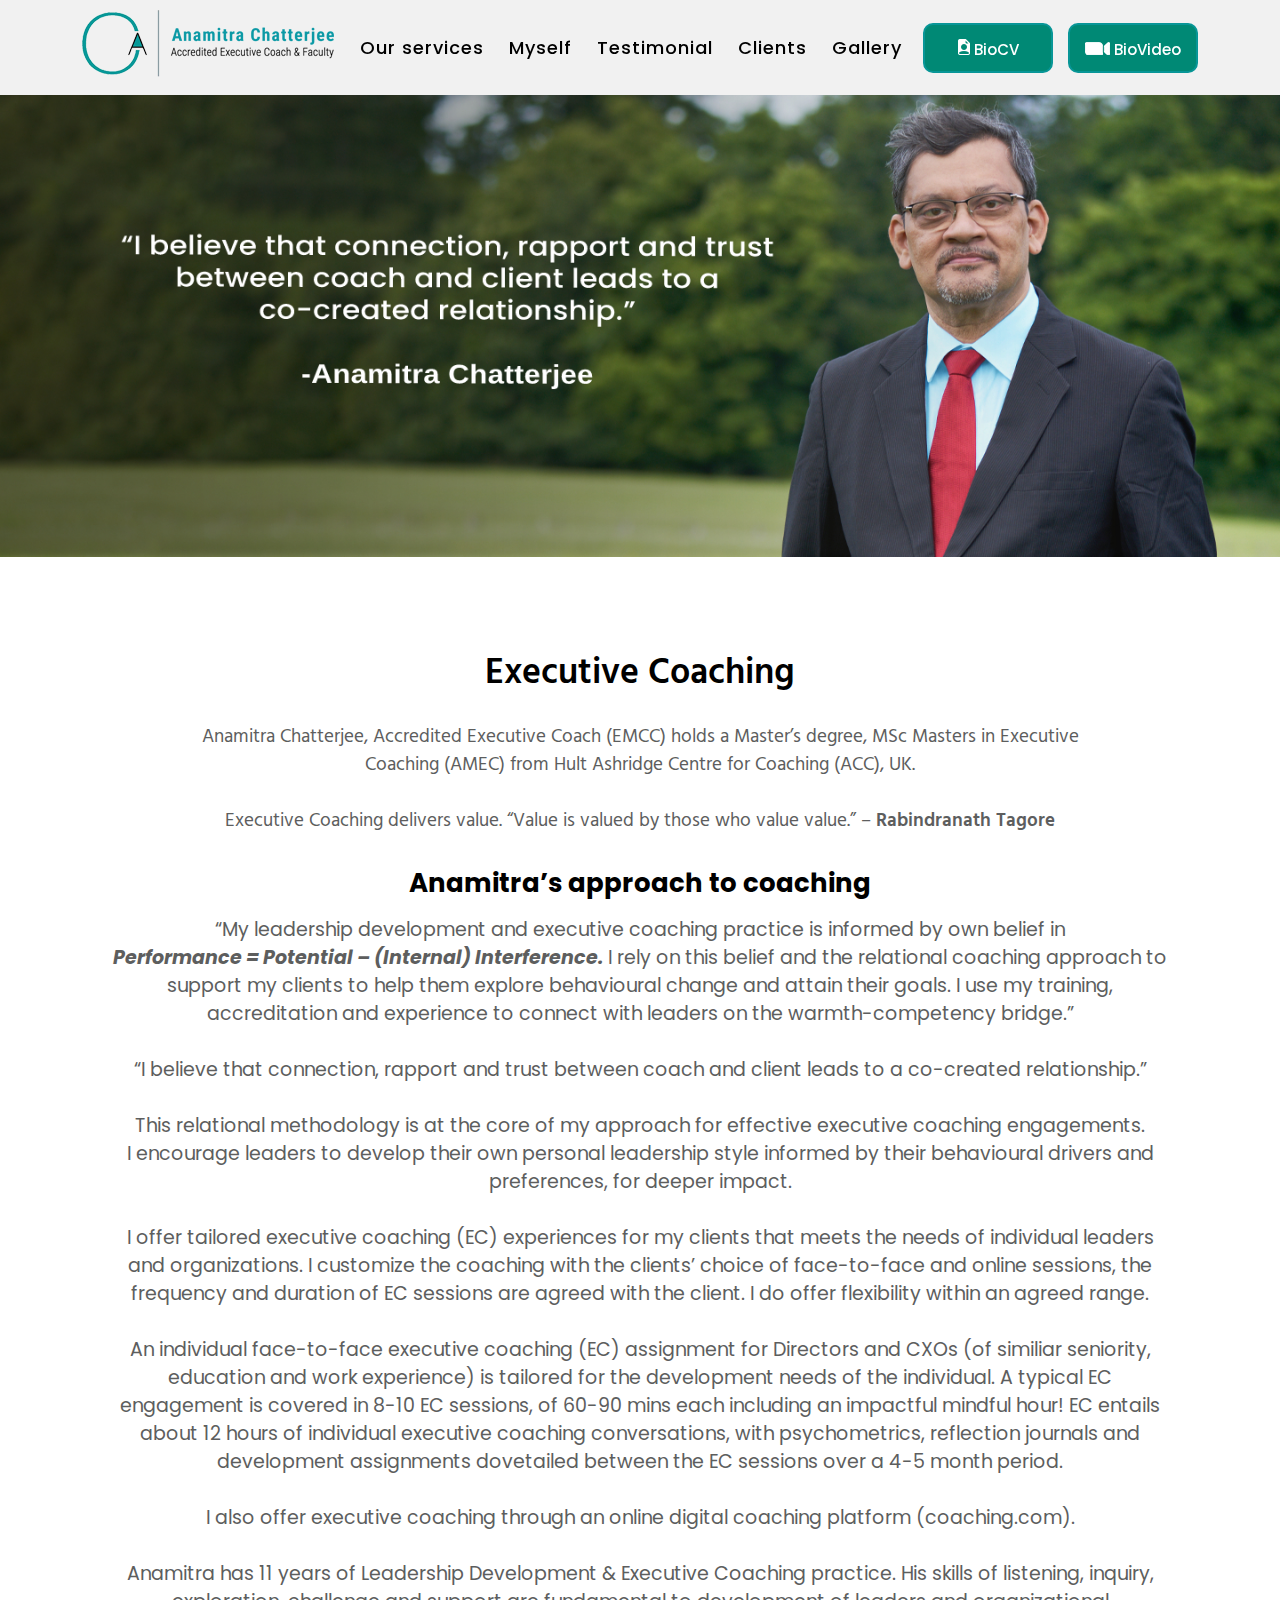
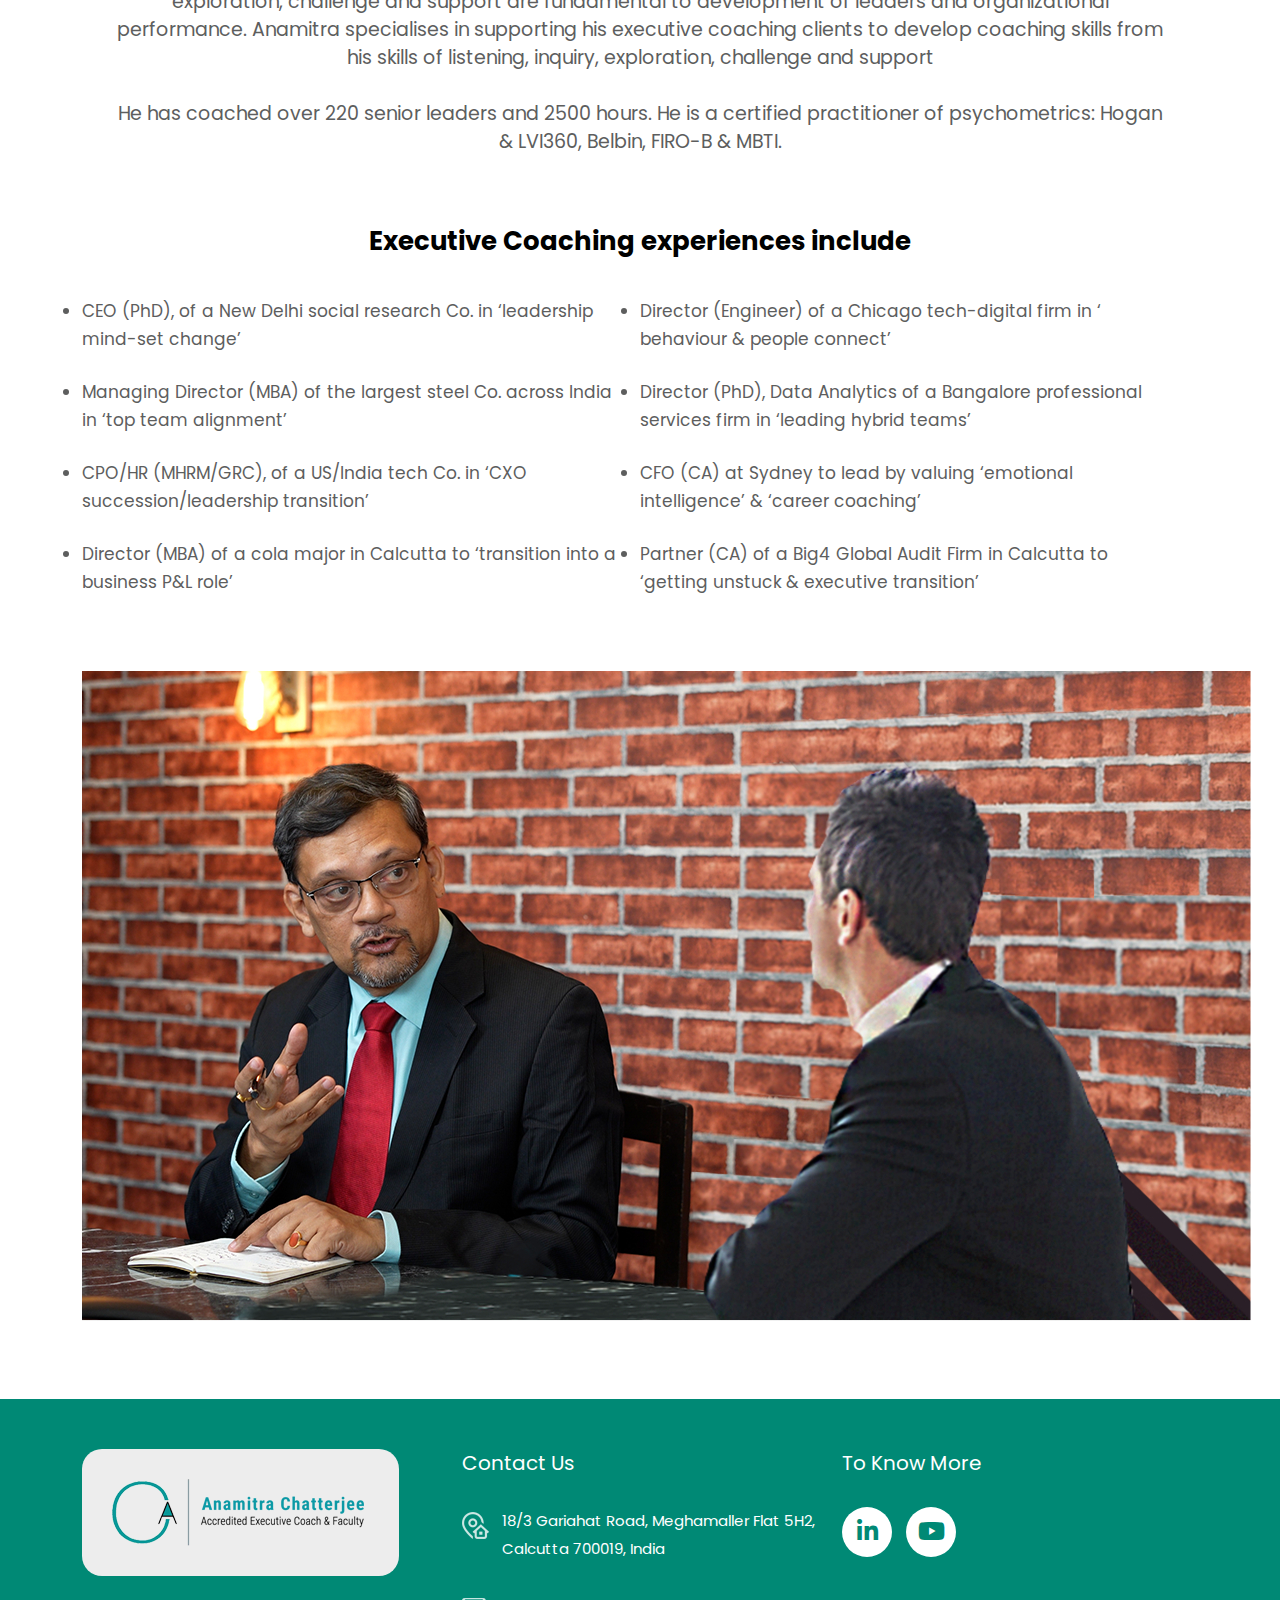
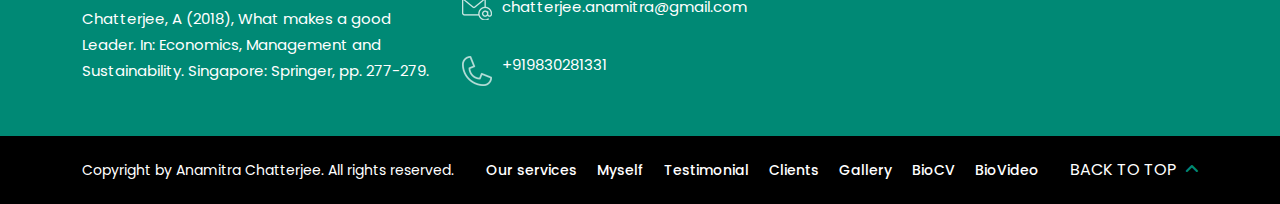
==== executive-coaching.html @ cb460235 "added new files" ====
﻿<!DOCTYPE html>
<html lang="en">

<head>
  <meta charset="utf-8" />
  <title>Anamitra Chatterjee - Welcome to our Website!</title>
  <meta http-equiv="X-UA-Compatible" content="IE=edge" />
  <meta name="viewport" content="width=device-width, initial-scale=1, shrink-to-fit=no" />
  <link rel="shortcut icon" type="image/x-icon" href="assets/img/favicon.png" />
  <link href="https://fonts.googleapis.com/css2?family=Arimo:wght@400;500;600;700&family=Hind:wght@400;600&family=Poppins:ital,wght@0,400;0,500;1,600&display=swap" rel="stylesheet">
  <link rel="stylesheet" type="text/css" href="assets/css/bootstrap.min.css" />
  <link rel="stylesheet" type="text/css" href="assets/css/main.css" />
</head>

<body>
  <header class="header-wrapper">
    <div class="container">
      <div class="logo">
        <a href="index.html"><img src="assets/img/logo.png" alt="" /></a>
      </div>
      <nav class="navigation">
        <a href="javascript:void(0)" class="close-menu"><i class="far fa-times-circle"></i></a>
        <ul>
                    <li class="current">
                        <a href="#">Our services</a>
                        <ul class="sub-menu">
                            <li><a href="executive-coaching.html">Executive Coaching</a></li>
                            <li><a href="#">Executive Education</a></li>
                            <li><a href="#">Consulting Skills</a></li>
                            <li><a href="#">Leadership Development</a></li>
                        </ul>
                    </li>
                    <li><a href="myself.html">Myself</a></li>
                    <li><a href="index.html#talk">Testimonial</a></li>
                    <li><a href="index.html#clt">Clients</a></li>
                    <li><a href="#">Gallery</a></li>
                </ul>
        </nav>
         <ol>
                <li><a href="assets/img/Anamitra Chatterjee CV.pdf" target="_blank"><img src="assets/img/icon1.png" alt="" /> BioCV</a></li>
                <li><a href="index.html#video"><img src="assets/img/icon2.png" alt="" /> BioVideo</a></li>
            </ol>
      <a href="javascript:void(0)" class="open-menu"><i class="fas fa-bars"></i></a>
    </div>
  </header>
  <div class="coaching-banner-wrap">
    <img src="assets/img/coaching-banner.jpg" alt="">
  </div>
  <main class="main-wrapper">
    <div class="ex-content">
      <div class="container">
        <h2>Executive Coaching</h2>
        <p class="ex-top-cont">Anamitra Chatterjee, Accredited Executive Coach (EMCC) holds a Master’s degree, MSc Masters in Executive<br>
          Coaching (AMEC) from Hult Ashridge Centre for Coaching (ACC), UK. <br><br>

          Executive Coaching delivers value. “Value is valued by those who value value.” – <strong style="font-weight: 600">Rabindranath Tagore</strong>
        </p>
        <h3>Anamitra’s approach to coaching </h3>
        <p>“My leadership development and executive coaching practice is informed by own belief in<br> <b> Performance = Potential – (Internal) Interference.</b> I rely on this belief and the relational coaching approach to <br> support my clients to help them explore behavioural change and attain their goals. I use my
          training, <br> accreditation and experience to connect with leaders on the warmth-competency bridge.” <br><br>

          “I believe that connection, rapport and trust between coach and client leads to a co-created
          relationship.”<br><br>

          This relational methodology is at the core of my approach for effective executive coaching engagements. <br>
          I encourage leaders to develop their own personal leadership style informed by their behavioural drivers and <br>
          preferences, for deeper impact.<br><br>


          I offer tailored executive coaching (EC) experiences for my clients that meets the needs of individual leaders <br>
          and organizations. I customize the coaching with the clients’ choice of face-to-face and online sessions, the <br>
          frequency and duration of EC sessions are agreed with the client. I do offer flexibility within an agreed
          range. <br><br>


          An individual face-to-face executive coaching (EC) assignment for Directors and CXOs (of similiar seniority, <br>
          education and work experience) is tailored for the development needs of the individual. A typical EC<br>
          engagement is  covered in 8-10 EC sessions, of 60-90 mins each including an impactful mindful hour! EC entails<br>
          about 12 hours of  individual executive coaching conversations, with psychometrics, reflection journals and<br>
          development assignments  dovetailed between the EC sessions over a 4-5 month period.<br><br>


          I also offer executive coaching through an online digital coaching platform (coaching.com).<br><br>


          Anamitra has 11 years of Leadership Development & Executive Coaching practice. His skills of listening,
          inquiry,<br>  exploration, challenge and support are fundamental to development of leaders and organizational<br>
          performance.  Anamitra specialises in supporting his executive coaching clients to develop coaching skills from<br> 
          his skills of listening, inquiry, exploration, challenge and support<br><br>


          He has coached over 220 senior leaders and 2500 hours. He is a certified practitioner of psychometrics: Hogan <br>
          & LVI360, Belbin, FIRO-B & MBTI.

        </p>
      </div>
    </div>
    <div class="ex-include">
      <div class="container">
        <h3>Executive Coaching experiences include</h3>
        <ul>
          <li>
            CEO (PhD), of a New Delhi social research Co. in ‘leadership <br> mind-set change’ </li>
            <li>Director (Engineer) of a Chicago tech-digital firm in ‘ <br>
              behaviour & people connect’</li>

          <li>Managing Director (MBA) of the largest steel Co. across India <br> in ‘top team alignment’</li>
          <li>Director (PhD), Data Analytics of a Bangalore professional <br> services firm in ‘leading hybrid teams’</li>

          <li>CPO/HR (MHRM/GRC), of a US/India tech Co. in ‘CXO <br>
            succession/leadership transition’</li>
            <li>CFO (CA) at Sydney to lead by valuing ‘emotional  <br>
              intelligence’ & ‘career coaching’
              </li>

          <li>Director (MBA) of a cola major in Calcutta to ‘transition into a <br> business P&L role’
          </li>
          <li>Partner (CA) of a Big4 Global Audit Firm in Calcutta to  <br>
            ‘getting unstuck & executive transition’</li>
        </ul>

        <div class="exclusive-bottom-img">
          <img src="assets/img/coaching-bottom-img.jpg" alt="">
        </div>
      </div>
    </div>
  </main>



  <footer class="footer-wrapper">
    <div class="sitemap">
      <div class="container">
        <div class="row">
          <div class="col-md-4">
            <div class="logo">
              <a href="index.html"><img src="assets/img/logo.png" alt="" /></a>
            </div>
            <p>
              Chatterjee, A (2018), What makes a good Leader. In: Economics,
              Management and Sustainability. Singapore: Springer, pp. 277-279.
            </p>
          </div>
          <div class="col-md-4">
            <h6>Contact Us</h6>
            <ul>
              <li>
                <img src="assets/img/icon7.png" alt="" />
                <a href="#">18/3 Gariahat Road, Meghamaller Flat 5H2, Calcutta 700019,
                  India</a>
              </li>
              <li>
                <img src="assets/img/icon8.png" alt="" />
                <a href="mailto:chatterjee.anamitra@gmail.com">chatterjee.anamitra@gmail.com</a>
              </li>
              <li>
                <img src="assets/img/icon9.png" alt="" />
                <a href="tel:+919830281331">+919830281331</a>
              </li>
            </ul>
          </div>
          <div class="col-md-4">
            <h6>To Know More</h6>
            <ol>
              <li>
                <a href="https://www.linkedin.com/" target="_blank"><i class="fa-brands fa-linkedin-in"></i></a>
              </li>
              <li>
                <a href="https://www.youtube.com/" target="_blank"><i class="fa-brands fa-youtube"></i></a>
              </li>
            </ol>
          </div>
        </div>
      </div>
    </div>
    <div class="copyright">
      <div class="container">
        <p>Copyright by Anamitra Chatterjee. All rights reserved.</p>
        <ul>
                    <li><a href="#">Our services</a></li>
                    <li><a href="myself.html">Myself</a></li>
                    <li><a href="index.html#talk">Testimonial</a></li>
                    <li><a href="index.html#clt">Clients</a></li>
                    <li><a href="#">Gallery</a></li>
                    <li><a href="assets/img/Anamitra Chatterjee CV.pdf">BioCV</a></li>
                    <li><a href="index.html#video">BioVideo</a></li>
                </ul>
        <a href="javascript:void(0)" class="scroll-top">Back to Top <i class="fa-solid fa-angle-up"></i></a>
      </div>
    </div>
  </footer>
  <script src="https://ajax.googleapis.com/ajax/libs/jquery/3.6.0/jquery.min.js"></script>
  <script src="assets/js/bootstrap.min.js"></script>
  <script src="assets/js/aos.js"></script>
  <script src="assets/js/owl.carousel.min.js"></script>
  <script src="assets/js/jquery.fancybox.min.js"></script>
  <script src="assets/js/main.js"></script>
</body>

</html>
---- assets/css/main.css ----
@import url('https://fonts.googleapis.com/css2?family=Hind:wght@300;400;500;600;700&family=Poppins:wght@100;200;300;400;500;600;700;800;900&display=swap');
@import url('bootstrap.min.css');
@import url('all.min.css');
@import url('aos.css');
@import url('owl.carousel.min.css');
@import url('owl.theme.default.min.css');
@import url('jquery.fancybox.min.css');
/*
font-family: 'Hind', sans-serif;
font-family: 'Poppins', sans-serif;
*/
/* http://meyerweb.com/eric/tools/css/reset/ 
   v2.0 | 20110126
   License: none (public domain)
*/
html, body, div, span, applet, object, iframe, h1, h2, h3, h4, h5, h6, p, blockquote, pre, a, abbr, acronym, address, big, cite, code, del, dfn, em, img, ins, kbd, q, s, samp, small, strike, strong, sub, sup, tt, var, b, u, i, center, dl, dt, dd, ol, ul, li, fieldset, form, label, legend, table, caption, tbody, tfoot, thead, tr, th, td, article, aside, canvas, details, embed, figure, figcaption, footer, header, hgroup, menu, nav, output, ruby, section, summary, time, mark, audio, video {
	margin: 0;
	padding: 0;
	border: 0;
	font-size: 100%;
	font: inherit;
	vertical-align: baseline;
}
/* HTML5 display-role reset for older browsers */
article, aside, details, figcaption, figure, footer, header, hgroup, menu, nav, section {
	display: block;
}
body {
	line-height: 1;
}
ol, ul {
	list-style: none;
}
blockquote, q {
	quotes: none;
}
blockquote:before, blockquote:after, q:before, q:after {
	content: '';
	content: none;
}
table {
	border-collapse: collapse;
	border-spacing: 0;
}
/*****Reset CSS*****/
body {
	font-family: 'Poppins', sans-serif;
	color:#505e66;
	font-size: 18px;
	line-height: 28px;
	font-weight:400;
}
a, a:hover, a:focus {
	color: inherit;
    outline: none;
    text-decoration: none;
    -webkit-transition: all .3s ease-out;
    transition: all .3s ease-out;	
}
.header-wrapper {
    position: fixed;
    left: 0;
    top: 0;
    width: 100%;
    z-index: 5;
	padding: 10px 0;
    background: rgba(237 237 237 / 80%);
}
.header-wrapper.fixed{
    box-shadow: 0 1px 8px rgba(0 0 0 / 20%);
    position: fixed;
	-webkit-animation-duration:.5s;
	animation-duration:.5s;
	-webkit-animation-name:sticky-animation;
	animation-name:sticky-animation;
	-webkit-animation-timing-function:ease-out;
	animation-timing-function:ease-out;
	-webkit-animation-fill-mode:both;
	animation-fill-mode:both;
}
@-webkit-keyframes sticky-animation {
0%{opacity:0;-webkit-transform:translateY(-100%)}
100%{opacity:1;-webkit-transform:translateY(0)}
}
@keyframes sticky-animation {
0%{opacity:0;transform:translateY(-100%)}
100%{opacity:1;transform:translateY(0)}
}
.header-wrapper .container {
	display: flex;
    justify-content: space-between;
    align-items: center;
}
a.close-menu {
	display: none;
	position: absolute;
    right: 20px;
    top: 20px;
    color: #fff;
    font-size: 30px;
}
a.open-menu {
    display: none;
    color: #008975;
    margin-left: 10px;
    font-size: 20px;
}
.navigation > ul > li {
	display:inline-block;
	position: relative;
	padding: 15px 10px;
}
.navigation > ul > li > a {
    color: #000;
    display: block;
	font-weight: 500;
	letter-spacing: 1px;
}
/*.navigation > ul > li.current a,
.navigation > ul > li:hover a {
    color: #008975;
}*/

.navigation > ul > li:hover a {
    color: #008975;
}

.header-wrapper ol li {
	display: inline-block;
	margin-left: 10px;
}
.header-wrapper ol li:first-child {
	margin-left: 0;
}
.header-wrapper ol li a {
    color: #fff;
    font-size: 15px;
    font-weight: 500;
    background: #008975;
    border: 2px solid #089697;
    display: block;
    width: 130px;
    height: 50px;
    text-align: center;
    line-height: 50px;
	vertical-align: middle;
    border-radius: 10px;
}
.header-wrapper ol li a:hover {
    background: #089697;
	border-color: #008975;
}
.navigation > ul > li > .sub-menu {
	display: none;
	border-top: 5px solid #d5dede;
    position: absolute;
    left: 0;
    top: 100%;
	width: 250px;
}
.navigation > ul > li > .sub-menu li {
	margin-bottom: 2px;
}
.navigation > ul > li > .sub-menu li:last-child {
	margin-bottom: 0;
}
.navigation > ul > li > .sub-menu li a {
	display: block;
    background-color: rgba(237 237 237 / 80%);
	padding: 15px 0 15px 40px;
	font-size: 14px;
	color: #000;
	position: relative;
}
.navigation > ul > li > .sub-menu li a:before {
	content: "\f178";
	font-family: "Font Awesome 6 Free";
    font-weight: 900;
    position: absolute;
    left: 15px;
    top: 50%;
	color: #008975;
    transform: translateY(-50%);
    pointer-events: none;
}
.navigation > ul > li > .sub-menu li:hover a {
    background-color: #008975;
	color: #fff;
}
.navigation > ul > li > .sub-menu li:hover a:before {
	color: #fff;
}
.navigation > ul > li:hover > .sub-menu {
	display: block;
}
.banner {
	overflow: hidden;
	position: relative;
}
.banner .owl-theme .owl-nav {
    margin-top: 0;
}
.banner .owl-theme .owl-nav [class*=owl-] {
    color: #b1b1b1;
    font-size: 50px;
    margin: 0;
    background: none;
    border-radius: 0;
    position: absolute;
    left: 5%;
    top: 50%;
    transform: translateY(-50%);
}
.banner .owl-theme .owl-nav .owl-next {
	left: auto;
    right: 5%;
}
.banner .owl-theme .owl-nav [class*=owl-]:hover {
	color: #008975;
}
.main-wrapper {
	overflow: hidden;
}
.about-wrap {
	padding: 80px 0;
	text-align: center;
}
.about-wrap h2 {
	font-family: 'Hind', sans-serif;
	font-weight: 600;
	font-size: 36px;
	color: #000;
	margin-bottom: 30px;
}
.about-wrap p {
	margin-bottom: 30px;
}
.about-wrap p strong {
	font-weight: 600;
	font-size: 20px;
}
.about-wrap ul {
	text-align: left;
	margin-top: 30px;
}
.about-wrap ul li {
	position: relative;
	padding: 0 0 30px 30px;
}
.about-wrap ul li:before {
	content: "";
    position: absolute;
    left: 0;
    top: 14px;
    background: #505e66;
    transform: translateY(-50%);
    pointer-events: none;
    width: 10px;
    height: 10px;
    border-radius: 50px;
}
.about-wrap img {
	margin-top: 30px;
}
.service-wrap {
	position: relative;
	padding-bottom: 80px;
}
.service-wrap h2 {
    font-family: 'Hind', sans-serif;
    font-weight: 800;
    font-size: 33px;
    color: #fff;
    position: absolute;
    right: 10%;
    top: 30%;
	text-align: center;
	width: 45%;
	line-height: 35px;
}
.service-option {
    position: absolute;
    left: 0;
    bottom: 0;
    width: 100%;
}
.service-box {
	display: block;
	background: #f5f6f6;
	padding: 80px 0 70px 25px;
	border-radius: 30px;
    box-shadow: 0px 6px 10px rgb(0 0 0 / 10%);
}
.service-box img {
	display: block;
	margin-bottom: 10px;
}
.service-box h3 {
	color: #007c77;
	font-size: 30px;
	line-height: 36px;
}
.service-box h3 strong {
	display: block;
	font-weight: 700;
}
.service-box:hover {
	background: #007c77;
}
.service-box:hover h3 {
	color: #fff;
}
.service-box:hover img {
	filter: brightness(100);
}
.approach-wrap {
	padding: 80px 0 50px 0;
}
.approach-wrap h2 {
	font-family: 'Hind', sans-serif;
	font-weight: 600;
	font-size: 36px;
	color: #000;
	margin-bottom: 30px;
}
.approach-wrap h3 {
	font-family: 'Hind', sans-serif;
	font-weight: 700;
	font-size: 26px;
	color: #5d5e5e;
	margin-bottom: 30px;
}
.approach-wrap p {
	line-height: 30px;
	margin-bottom: 30px;
}
.approach-wrap p strong {
	font-weight: 500;
}
.myself-wrap {
	padding: 80px 0;
}
.myself-wrap p {
	font-size: 17px;
	line-height: 36px;
	margin-bottom: 30px;
}
.myself-wrap p strong {
	font-weight: 500;
}
.myself-wrap h2 {
	font-family: 'Hind', sans-serif;
	font-weight: 600;
	font-size: 36px;
	color: #000;
	margin-bottom: 30px;
	text-align: right;
}
.myself-wrap h2 + p {
	font-size: 20px;
	text-align: right;
}
.myself-wrap a {
    color: #fff;
    font-size: 15px;
    font-weight: 500;
    background: #008975;
    border: 2px solid #089697;
    display: inline-block;
	float: right;
	text-align: center;
	padding: 10px 30px;
	vertical-align: middle;
    border-radius: 10px;
	margin-bottom: 30px;
}
.myself-wrap a:hover {
    background: #089697;
	border-color: #008975;
}

.testimonial-wrap{ margin: 90px 0;
}

.testimonial-box{ background:url("../img/testimonial-bg.png") no-repeat center center; height:651px; width: 567px; padding: 20% 14%;  }
.testimonial-box p{ font-size:16px; line-height:25px; color:#5d5e5e; text-align: center; height: 325px; display: block;  }
.testimonial-box strong{ color:#008975; padding-top:25px; text-align: center; font-size:16px; line-height:25px; display: block; }
.testimonial-box small{ color:#5d5e5e; padding-top:14px; text-align: center; font-size:11px; line-height:14px; display: block; padding: 0;}

.testimonial-wrap h2 {
	font-family: 'Hind', sans-serif;
    font-weight: 600;
    font-size: 36px;
    color: #000;
    margin-bottom: 65px;
    text-align: center;
    display: inline-block;
}

.video-box {
	text-align: center;
}
.myself-wrap .video-box h2 {
	text-align: center;
	margin-top: 30px;
}
.myself-wrap .video-box a {
	float: none;
	margin: 30px auto 0 auto;
	display: block;
	width: 100px;
}
.video-box iframe {
	width: 1060px;
	height: 600px;
}
.client-wrap {
	padding: 100px 0;
	text-align: center;
	background-attachment: fixed;
	background-position: center center;
	background-repeat: no-repeat;
	background-size: cover;
}
.client-wrap h2 {
	font-family: 'Hind', sans-serif;
	font-weight: 600;
	font-size: 36px;
	color: #fff;
	margin-bottom: 60px;
}
.client-wrap .item {
    background: #fff;
    height: 130px;
    position: relative;
    overflow: hidden;
    border-radius: 20px;
}
.client-wrap .item img {
    position: absolute;
    left: 50%;
    top: 50%;
    transform: translate(-50%,-50%);
    width: auto;
}
.client-wrap .owl-theme .owl-nav.disabled+.owl-dots {
    margin-top: 40px;
}
.footer-wrapper {
	overflow: hidden;
	color: #fff;
}
.sitemap {
	background: #008975;
	font-size: 15px;
	padding: 50px 0 20px 0;
}
.sitemap .logo {
    background: #ededed;
    padding: 30px;
    display: inline-block;
    border-radius: 20px;
	margin-bottom: 30px;
}
.sitemap .logo a {
    display: flex;
}
.sitemap p {
	margin-bottom: 30px;
	line-height: 26px;
}
.sitemap h6 {
	font-size: 20px;
	margin-bottom: 30px;
}
.sitemap ul li {
	overflow: hidden;
	margin-bottom: 30px;
}
.sitemap ul li img {
    float: left;
    margin-top: 5px;
}
.sitemap ul li a {
    display: block;
    margin-left: 40px;
}
.sitemap ul li a:hover {
	text-decoration: underline;
}
.sitemap ol {
	margin-bottom: 30px;
}
.sitemap ol li {
	display: inline-block;
	margin-right: 10px;
}
.sitemap ol li:last-child {
	margin-right: 0;
}
.sitemap ol li a {
    display: block;
    background: #fff;
    width: 50px;
    height: 50px;
    color: #008975;
    border-radius: 50%;
    text-align: center;
    line-height: 50px;
    font-size: 24px;
}
.sitemap ol li a:hover {
    background: #008975;
    color: #fff;
}
.copyright {
	background: #000;
	padding: 20px 0;
	font-size: 14px;
}
.copyright .container {
    display: flex;
    justify-content: space-between;
    align-items: center;
}
.copyright ul {
	display: flex;
	font-weight: 500;
}
.copyright ul li {
	margin: 0 10px;
}
.scroll-top {
	text-transform: uppercase;
	font-size: 16px;
}
.scroll-top i {
	color: #008975;
	margin-left: 5px;
}


/* MYSELF PAGE STYLING */
.banner-wrap {
	background: #b0b0b0;
	display: flex;
	align-items: center;
	margin-top: 95px;
  }
  .banner-wrap .row{
	display: flex;
	align-items: center;
  }
  .quote p {
	font-size: 27px;
    font-weight: 500;
    text-align: center;
    color: #000;
    line-height: 34px;
  }
  .quote p b{
	font-weight: 700;
  }
  .anamitra-body-content{
	font-family: 'Arimo', sans-serif;
    color: #000;
  }
  .body-content-box{

    padding-left: 31px;
    /*padding-top: 52px;*/
	  padding-top:10px
  }
.body-content-box h2{
    font-size: 30px;
    font-weight: 700;
    padding: 40px 0;
    border-top: 1px solid #000;
	
}
.info p{
	font-size: 22px;
    font-weight: 400;
    margin-bottom: 9px;
	
}
section.anamitra-body-content {
    padding: 80px 0;
}
.txt-block h3{
	font-size: 22px;
	font-weight: 700;
}
.txt-block ul{
	list-style: inside;
	margin-left: 30px;
    margin-top: 25px;
}
.txt-block ul li{
	margin-bottom: 6px;
}
.txt-block {
    margin-top: 25px;
}
.bottom-img-part img {
    max-width: 100%;
	width: 100%;
}
.bottom-img-part {
    margin-bottom: 50px;
}
.img-ban {
    display: flex;
    align-items: end;
}

/* Executive-Coaching styling */
.coaching-banner-wrap {
	margin-top: 95px;
}
.coaching-banner-wrap img{
	width: 100%;
	
}
.ex-content{
	text-align:center;
	padding: 95px 0 37px;
	font-family: 'Poppins', sans-serif;
	color: #000;

}
.ex-content p{
	font-size: 19px;
	font-weight: 400;
	color: #5d5e5e;
	/* padding: 0 44px; */

}
.ex-content p b{
	font-weight: 700;
    font-style: italic;
}
.ex-content h2{
	font-size: 36px;
    font-weight: 600;
    margin-bottom: 35px;
	font-family: 'Hind', sans-serif;

}
.ex-content p.ex-top-cont{
	font-family: 'Hind', sans-serif;
}
.ex-content h3{
    font-size: 26px;
    font-weight: 700;
    margin-bottom: 19px;
    margin-top: 34px;
}
.ex-include h3{
    font-size: 26px;
    font-weight: 700;
    margin-bottom: 19px;
    margin-top: 34px;
	text-align: center;
    margin-bottom: 42px;
	color: #000;
}
.ex-include ul{

    list-style: outside;
    display: flex;
    flex-wrap: wrap;
    justify-content: space-between;

	
}
.ex-include ul li{
	width: 50%;
	font-size: 17px;
	font-family: 'Poppins', sans-serif;
	color: #5d5e5e;
	margin-bottom: 25px;

}
.exclusive-bottom-img {
    margin: 50px 0 70px;
}










@media only screen and (max-width: 1199px) {
	.header-wrapper.fixed {
		-webkit-animation-fill-mode: none;
		animation-fill-mode: none;
	}
	a.open-menu, a.close-menu {
		display: inline-block;
	}
}
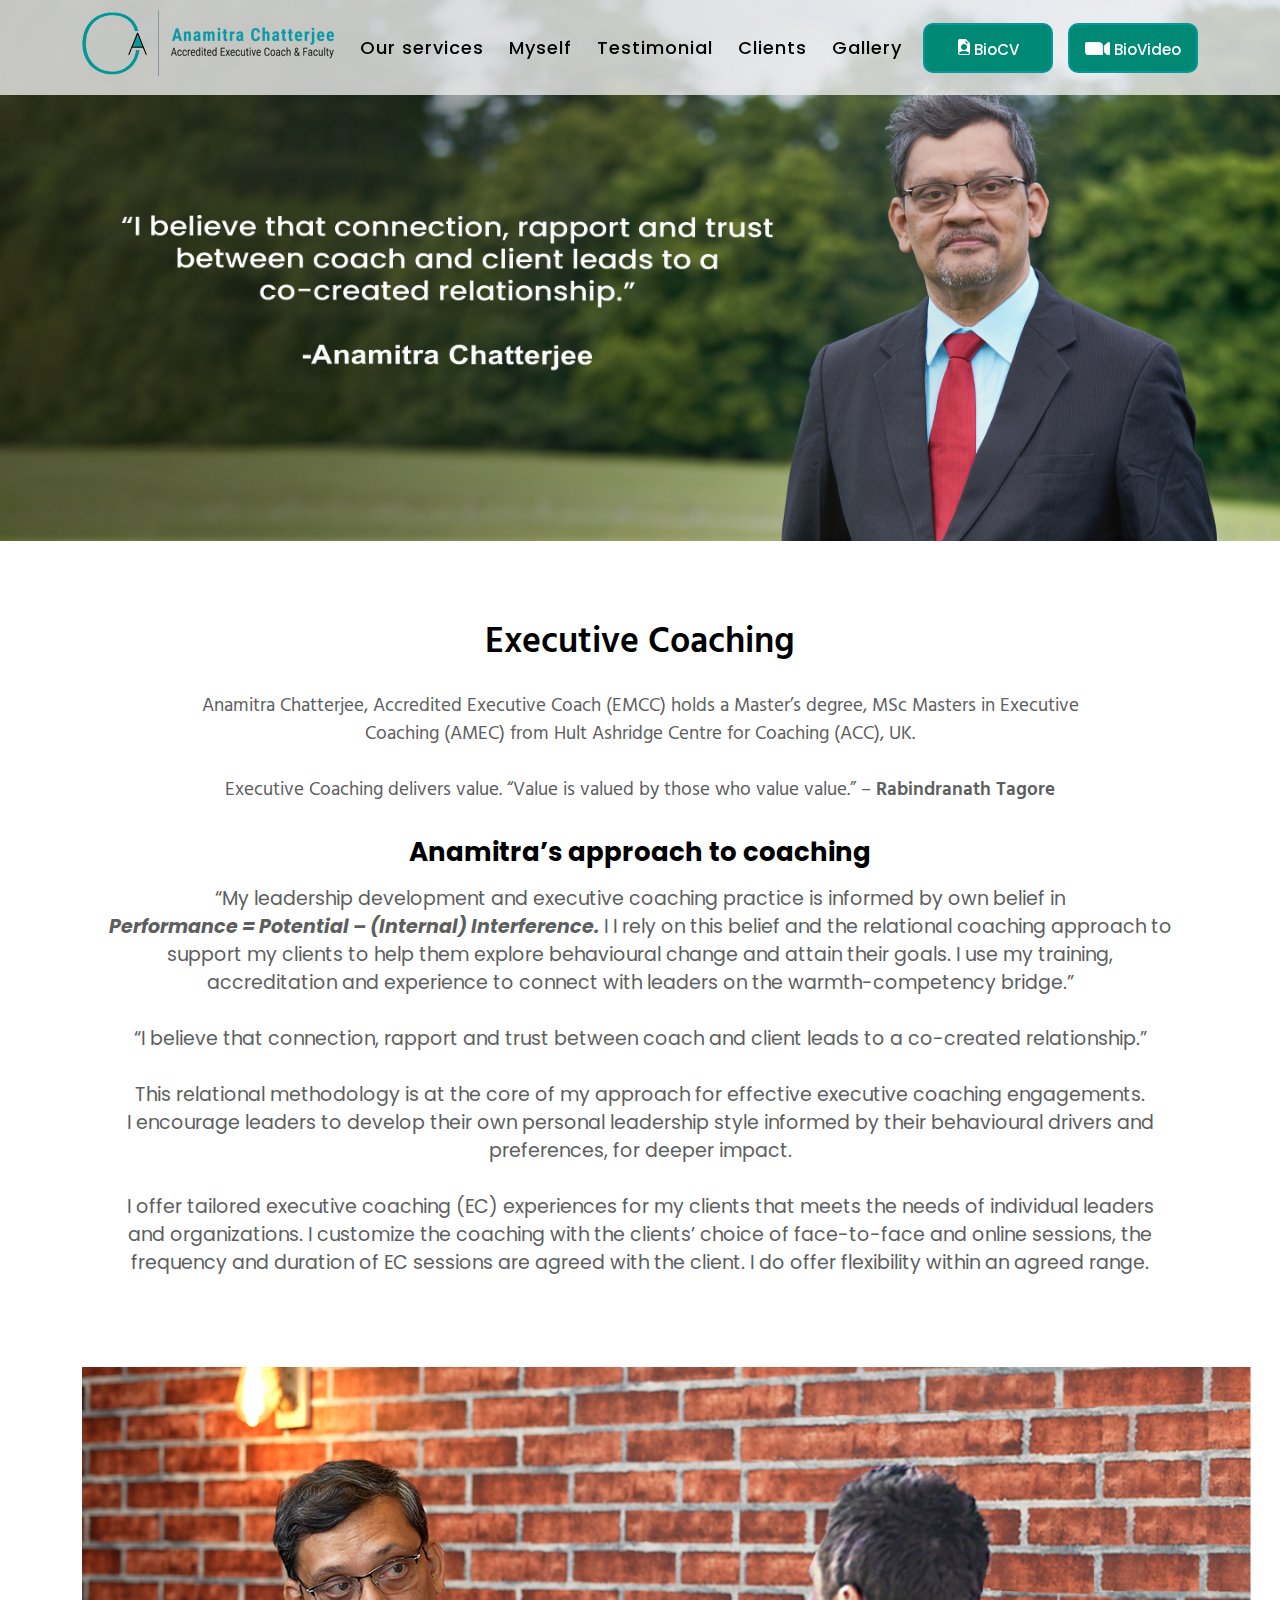
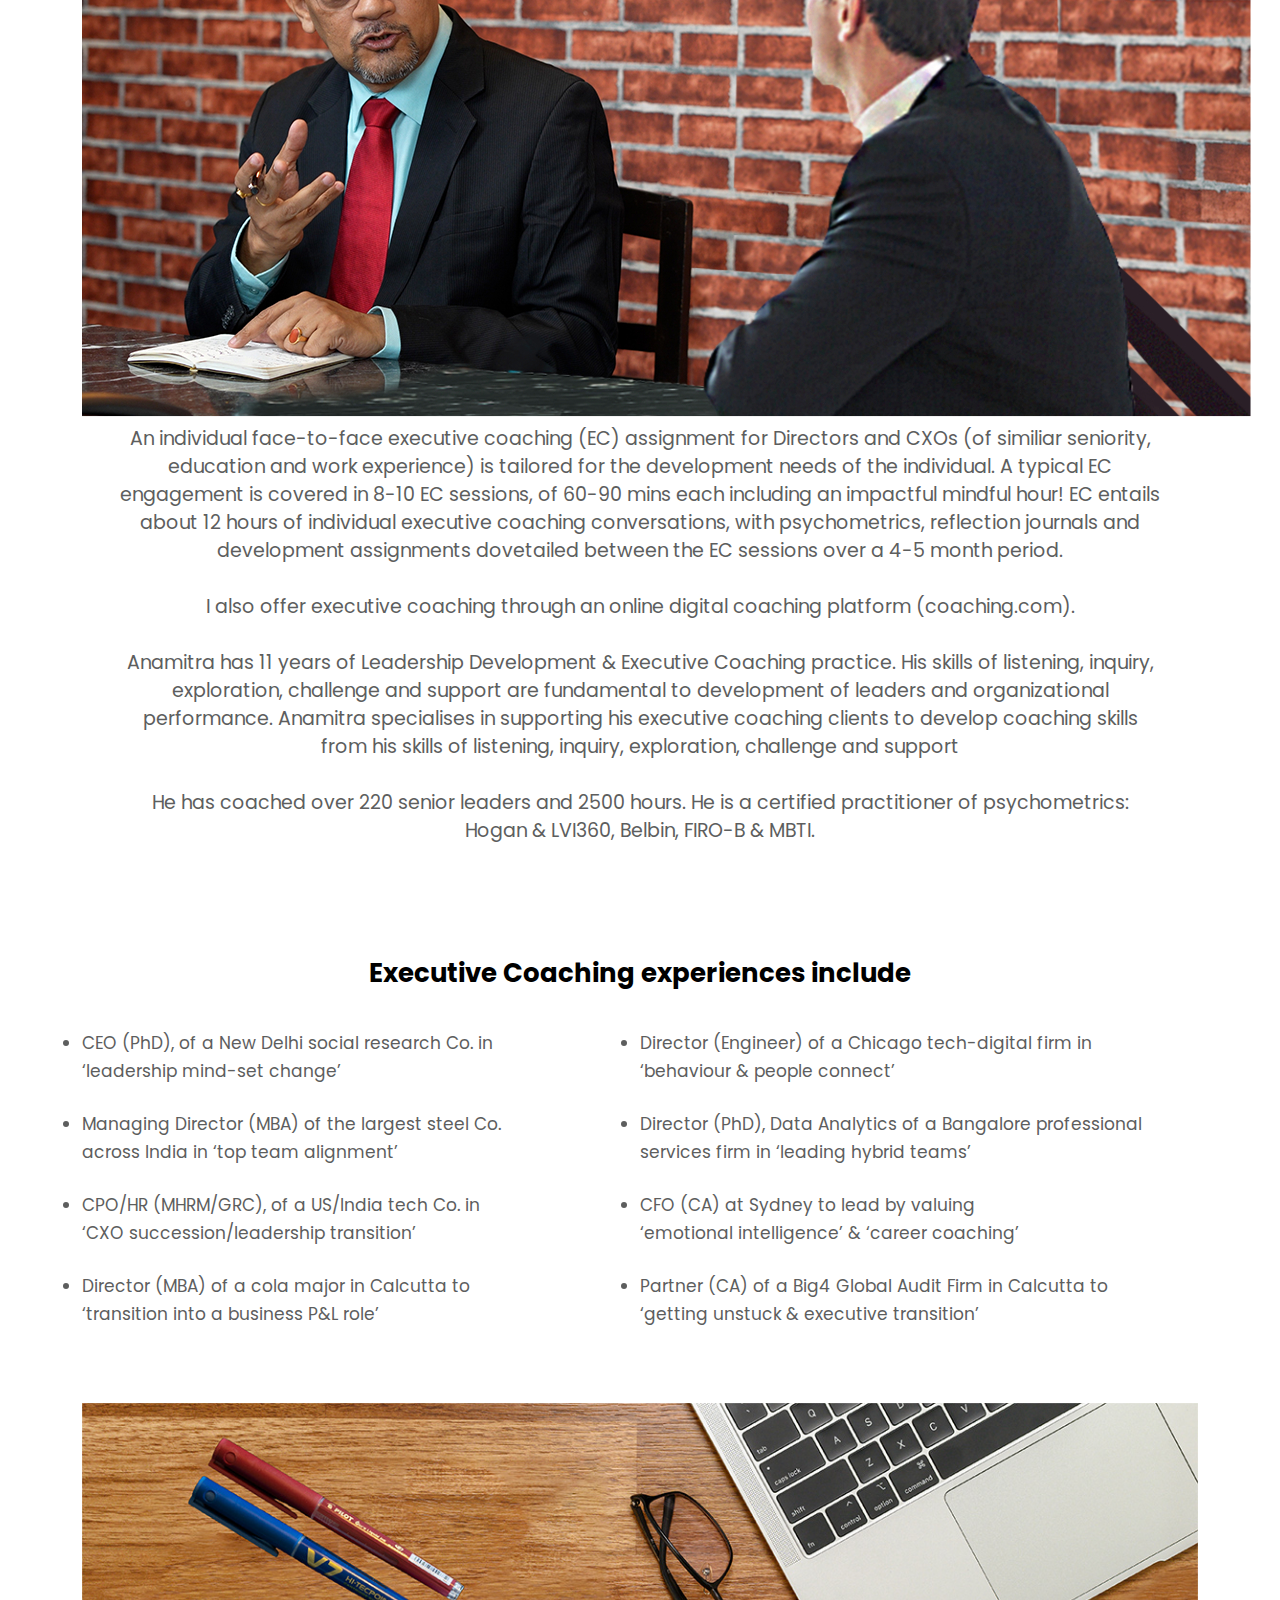
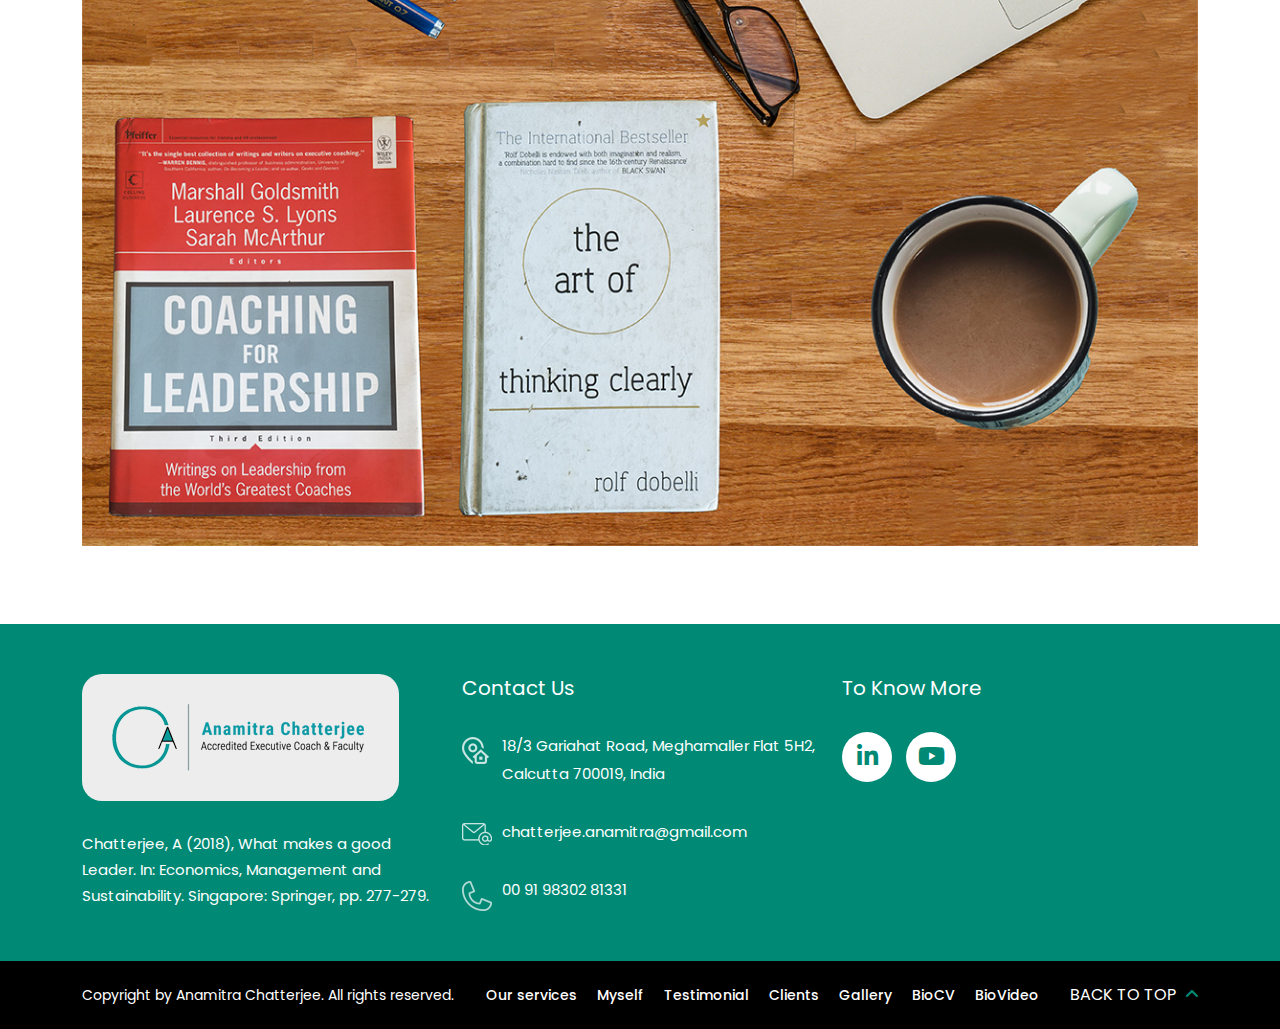
==== commit 41951cad: "new chages added" ====
--- a/executive-coaching.html
+++ b/executive-coaching.html
@@ -25,15 +25,15 @@
                         <a href="#">Our services</a>
                         <ul class="sub-menu">
                             <li><a href="executive-coaching.html">Executive Coaching</a></li>
-                            <li><a href="#">Executive Education</a></li>
-                            <li><a href="#">Consulting Skills</a></li>
-                            <li><a href="#">Leadership Development</a></li>
+                            <li><a href="executive-education.html">Executive Education</a></li>
+                            <li><a href="consulting.html">Consulting Skills</a></li>
+                            <li><a href="leadership.html">Leadership Development</a></li>
                         </ul>
                     </li>
                     <li><a href="myself.html">Myself</a></li>
                     <li><a href="index.html#talk">Testimonial</a></li>
                     <li><a href="index.html#clt">Clients</a></li>
-                    <li><a href="#">Gallery</a></li>
+                    <li><a href="gallery.html">Gallery</a></li>
                 </ul>
         </nav>
          <ol>
@@ -50,49 +50,47 @@
     <div class="ex-content">
       <div class="container">
         <h2>Executive Coaching</h2>
-        <p class="ex-top-cont">Anamitra Chatterjee, Accredited Executive Coach (EMCC) holds a Master’s degree, MSc Masters in Executive<br>
-          Coaching (AMEC) from Hult Ashridge Centre for Coaching (ACC), UK. <br><br>
+        <p class="ex-top-cont">Anamitra Chatterjee, Accredited Executive Coach (EMCC) holds a Master’s degree, MSc Masters in Executive<br> Coaching (AMEC) from Hult Ashridge Centre for Coaching (ACC), UK. <br><br>
 
           Executive Coaching delivers value. “Value is valued by those who value value.” – <strong style="font-weight: 600">Rabindranath Tagore</strong>
         </p>
         <h3>Anamitra’s approach to coaching </h3>
-        <p>“My leadership development and executive coaching practice is informed by own belief in<br> <b> Performance = Potential – (Internal) Interference.</b> I rely on this belief and the relational coaching approach to <br> support my clients to help them explore behavioural change and attain their goals. I use my
-          training, <br> accreditation and experience to connect with leaders on the warmth-competency bridge.” <br><br>
+        <p>“My leadership development and executive coaching practice is informed by own belief in <br> <b> Performance = Potential – (Internal) Interference.</b> I  I rely on this belief and the relational coaching approach to <br> support my clients to help them explore behavioural change and attain their goals. I use my training, <br> accreditation and experience to connect with leaders on the warmth-competency bridge.” <br><br>
 
-          “I believe that connection, rapport and trust between coach and client leads to a co-created
-          relationship.”<br><br>
+          “I believe that connection, rapport and trust between coach and client leads to a co-created relationship.”<br><br>
 
           This relational methodology is at the core of my approach for effective executive coaching engagements. <br>
           I encourage leaders to develop their own personal leadership style informed by their behavioural drivers and <br>
           preferences, for deeper impact.<br><br>
 
+          I offer tailored executive coaching (EC) experiences for my clients that meets the needs of individual leaders<br> 
+			and organizations. I customize the coaching with the clients’ choice of face-to-face and online sessions, the<br> 
+			frequency and duration of EC sessions are agreed with the client. I do offer flexibility within an agreed range. 
 
-          I offer tailored executive coaching (EC) experiences for my clients that meets the needs of individual leaders <br>
-          and organizations. I customize the coaching with the clients’ choice of face-to-face and online sessions, the <br>
-          frequency and duration of EC sessions are agreed with the client. I do offer flexibility within an agreed
-          range. <br><br>
-
-
-          An individual face-to-face executive coaching (EC) assignment for Directors and CXOs (of similiar seniority, <br>
-          education and work experience) is tailored for the development needs of the individual. A typical EC<br>
-          engagement is  covered in 8-10 EC sessions, of 60-90 mins each including an impactful mindful hour! EC entails<br>
-          about 12 hours of  individual executive coaching conversations, with psychometrics, reflection journals and<br>
-          development assignments  dovetailed between the EC sessions over a 4-5 month period.<br><br>
-
+      </p>
+		   <div class="mid-bottom-img">
+          <img src="assets/img/coaching-bottom-img.jpg" alt="">
+        </div>
+	<p>An individual face-to-face executive coaching (EC) assignment for Directors and CXOs (of similiar seniority, <br> 
+education and work experience) is tailored for the development needs of the individual. A typical EC <br> 
+engagement is covered in 8-10 EC sessions, of 60-90 mins each including an impactful mindful hour! EC entails<br> 
+		about 12 hours of individual executive coaching conversations, with psychometrics, reflection journals and<br>  
+development assignments dovetailed between the EC sessions over a 4-5 month period.
+<br><br>
 
           I also offer executive coaching through an online digital coaching platform (coaching.com).<br><br>
 
+          Anamitra has 11 years of Leadership Development &amp; Executive Coaching practice. His skills of listening, inquiry,<br>
+		exploration, challenge and support are fundamental to development of leaders and organizational<br> 
+performance. Anamitra specialises in supporting his executive coaching clients to develop coaching skills<br>
+ from his skills of listening, inquiry, exploration, challenge and support<br><br>
 
-          Anamitra has 11 years of Leadership Development & Executive Coaching practice. His skills of listening,
-          inquiry,<br>  exploration, challenge and support are fundamental to development of leaders and organizational<br>
-          performance.  Anamitra specialises in supporting his executive coaching clients to develop coaching skills from<br> 
-          his skills of listening, inquiry, exploration, challenge and support<br><br>
+         He has coached over 220 senior leaders and 2500 hours. He is a certified practitioner of psychometrics: <br>
+Hogan &amp; LVI360, Belbin, FIRO-B &amp; MBTI. 
 
-
-          He has coached over 220 senior leaders and 2500 hours. He is a certified practitioner of psychometrics: Hogan <br>
-          & LVI360, Belbin, FIRO-B & MBTI.
-
-        </p>
+      </p>	  
+		  
+		  
       </div>
     </div>
     <div class="ex-include">
@@ -100,27 +98,27 @@
         <h3>Executive Coaching experiences include</h3>
         <ul>
           <li>
-            CEO (PhD), of a New Delhi social research Co. in ‘leadership <br> mind-set change’ </li>
-            <li>Director (Engineer) of a Chicago tech-digital firm in ‘ <br>
-              behaviour & people connect’</li>
+            CEO (PhD), of a New Delhi social research Co. in<br> ‘leadership mind-set change’ </li>
+            <li>Director (Engineer) of a Chicago tech-digital firm in  <br>
+             ‘behaviour &amp; people connect’</li>
 
-          <li>Managing Director (MBA) of the largest steel Co. across India <br> in ‘top team alignment’</li>
-          <li>Director (PhD), Data Analytics of a Bangalore professional <br> services firm in ‘leading hybrid teams’</li>
+          <li>Managing Director (MBA) of the largest steel Co. <br>across India  in ‘top team alignment’</li>
+          <li>Director (PhD), Data Analytics of a Bangalore professional<br> services firm in ‘leading hybrid teams’</li>
 
-          <li>CPO/HR (MHRM/GRC), of a US/India tech Co. in ‘CXO <br>
+          <li>CPO/HR (MHRM/GRC), of a US/India tech Co. in<br> ‘CXO 
             succession/leadership transition’</li>
-            <li>CFO (CA) at Sydney to lead by valuing ‘emotional  <br>
-              intelligence’ & ‘career coaching’
+            <li>CFO (CA) at Sydney to lead by valuing<br> ‘emotional intelligence’ &amp; ‘career coaching’
               </li>
 
-          <li>Director (MBA) of a cola major in Calcutta to ‘transition into a <br> business P&L role’
+          <li>Director (MBA) of a cola major in Calcutta to<br> ‘transition into a  business P&amp;L role’
           </li>
           <li>Partner (CA) of a Big4 Global Audit Firm in Calcutta to  <br>
-            ‘getting unstuck & executive transition’</li>
+            ‘getting unstuck &amp; executive transition’</li>
+		
         </ul>
 
         <div class="exclusive-bottom-img">
-          <img src="assets/img/coaching-bottom-img.jpg" alt="">
+          <img src="assets/img/executive-img2.jpg" alt="">
         </div>
       </div>
     </div>
@@ -155,7 +153,7 @@
               </li>
               <li>
                 <img src="assets/img/icon9.png" alt="" />
-                <a href="tel:+919830281331">+919830281331</a>
+                <a href="tel:+919830281331">00 91 98302 81331</a>
               </li>
             </ul>
           </div>
@@ -176,14 +174,14 @@
     <div class="copyright">
       <div class="container">
         <p>Copyright by Anamitra Chatterjee. All rights reserved.</p>
-        <ul>
+          <ul>
                     <li><a href="#">Our services</a></li>
                     <li><a href="myself.html">Myself</a></li>
-                    <li><a href="index.html#talk">Testimonial</a></li>
-                    <li><a href="index.html#clt">Clients</a></li>
-                    <li><a href="#">Gallery</a></li>
+                    <li><a href="#talk">Testimonial</a></li>
+                    <li><a href="#clt">Clients</a></li>
+                    <li><a href="gallery.html">Gallery</a></li>
                     <li><a href="assets/img/Anamitra Chatterjee CV.pdf">BioCV</a></li>
-                    <li><a href="index.html#video">BioVideo</a></li>
+                    <li><a href="#video">BioVideo</a></li>
                 </ul>
         <a href="javascript:void(0)" class="scroll-top">Back to Top <i class="fa-solid fa-angle-up"></i></a>
       </div>
--- a/assets/css/main.css
+++ b/assets/css/main.css
@@ -291,6 +291,8 @@
 	border-radius: 30px;
     box-shadow: 0px 6px 10px rgb(0 0 0 / 10%);
 }
+.service-wrap h2{ line-height:50px; }
+
 .service-box img {
 	display: block;
 	margin-bottom: 10px;
@@ -379,40 +381,70 @@
 	border-color: #008975;
 }
 
-.testimonial-wrap{ margin: 90px 0;
-}
-
-.testimonial-box{ background:url("../img/testimonial-bg.png") no-repeat center center; height:651px; width: 567px; padding: 20% 14%;  }
+.testimonial-wrap{ 
+	text-align: center;
+}
+.testimonial-wrap h2 {
+	font-family: 'Hind', sans-serif;
+    font-weight: 600;
+    font-size: 36px;
+    color: #000;
+    margin-bottom: 50px;
+    text-align: center;
+    display: inline-block;
+}
+.testimonial-wrap p {
+	font-style: italic;
+	font-size: 16px;
+	line-height: 25px;
+	margin-bottom: 30px;
+}
+.testimonial-wrap img {
+	margin-bottom: 30px;
+
+}
+.testimonial-wrap p span{ font-style:normal;}
+
+.testimonial-box{ background:url("../img/testimonial-bg.png") no-repeat center center; height:651px; width: 567px; padding: 20% 14%; font-style: italic;  }
 .testimonial-box p{ font-size:16px; line-height:25px; color:#5d5e5e; text-align: center; height: 325px; display: block;  }
 .testimonial-box strong{ color:#008975; padding-top:25px; text-align: center; font-size:16px; line-height:25px; display: block; }
 .testimonial-box small{ color:#5d5e5e; padding-top:14px; text-align: center; font-size:11px; line-height:14px; display: block; padding: 0;}
 
-.testimonial-wrap h2 {
-	font-family: 'Hind', sans-serif;
-    font-weight: 600;
-    font-size: 36px;
-    color: #000;
-    margin-bottom: 65px;
-    text-align: center;
-    display: inline-block;
-}
-
-.video-box {
+
+
+
+.video-wrap {
+	padding: 50px 0 80px 0;
 	text-align: center;
 }
-.myself-wrap .video-box h2 {
-	text-align: center;
-	margin-top: 30px;
-}
-.myself-wrap .video-box a {
-	float: none;
-	margin: 30px auto 0 auto;
-	display: block;
-	width: 100px;
+.video-wrap h2 {
+	font-family: 'Hind', sans-serif;
+	font-weight: 600;
+	font-size: 36px;
+	color: #000;
+	margin-bottom: 30px;
 }
 .video-box iframe {
 	width: 1060px;
 	height: 600px;
+}
+
+.video-box a {
+    color: #fff;
+    font-size: 15px;
+    font-weight: 500;
+    background: #008975;
+    border: 2px solid #089697;
+    display: block;
+	text-align: center;
+	padding: 10px 30px;
+    border-radius: 10px;
+	margin: 30px auto 0 auto;
+	width: 100px;
+}
+.video-box a:hover {
+    background: #089697;
+	border-color: #008975;
 }
 .client-wrap {
 	padding: 100px 0;
@@ -602,7 +634,7 @@
 .txt-block {
     margin-top: 25px;
 }
-.bottom-img-part img {
+.bottom-img-part img, .exclusive-bottom-img img {
     max-width: 100%;
 	width: 100%;
 }
@@ -616,7 +648,7 @@
 
 /* Executive-Coaching styling */
 .coaching-banner-wrap {
-	margin-top: 95px;
+	overflow: hidden;
 }
 .coaching-banner-wrap img{
 	width: 100%;
@@ -624,10 +656,15 @@
 }
 .ex-content{
 	text-align:center;
-	padding: 95px 0 37px;
+	padding: 80px 0;
 	font-family: 'Poppins', sans-serif;
 	color: #000;
 
+}
+
+.mid-bottom-img{
+	padding: 90px 0 0;
+	
 }
 .ex-content p{
 	font-size: 19px;
@@ -685,13 +722,142 @@
 .exclusive-bottom-img {
     margin: 50px 0 70px;
 }
-
-
-
-
-
-
-
+/* Executive-Education styling */
+
+.awep-wrap {
+    background: #008975;
+    color: #fff;
+    padding: 80px 0;
+}
+.awep-wrap h2 {
+    font-size: 26px;
+    font-weight: 700;
+    text-align: center;
+    margin-bottom: 80px;
+}
+.awep-wrap ul {
+    list-style: outside;
+}
+.awep-wrap ul ol {
+    list-style: decimal;
+    padding: 20px 0 20px 20px;
+}
+.awep-wrap img {
+	border: 20px solid #fff;
+	box-shadow: 0px 0px 0px 1px #000;
+}
+.img-wrap {
+	text-align: center;
+}
+.img-wrap a {
+    color: #fff;
+    font-size: 18px;
+    font-weight: 500;
+    background: #008975;
+    border: 2px solid #089697;
+    display: inline-block;
+    text-align: center;
+	padding: 20px 40px;
+	vertical-align: middle;
+    border-radius: 10px;
+	margin: 30px 0;
+}
+.img-wrap a:hover {
+    background: #089697;
+	border-color: #008975;
+}
+
+.gallery-wrap {
+    padding: 80px 0;
+    text-align: center;
+}
+.gallery-wrap h2 {
+	font-family: 'Hind', sans-serif;
+	font-weight: 600;
+	font-size: 36px;
+	color: #000;
+	margin-bottom: 30px;
+}
+.gallery-wrap h2 + img {
+	margin-bottom: 30px;
+}
+.gallery-wrap h3 {
+	font-weight: 500;
+	font-size: 20px;
+	color: #5d5e5e;
+	margin-bottom: 50px;
+}
+.gallery-box {
+	overflow: hidden;
+	position: relative;
+	margin-bottom: 30px;
+}
+.gallery-box p {
+	position: absolute;
+	top: 10px;
+	left: 10px;
+	right: 10px;
+	color: #fff;
+	font-size: 14px;
+	z-index: 3;
+}
+.gallery-box a {
+	overflow: hidden;
+	position: relative;
+	display: flex;
+}
+.gallery-box a:after {
+    content: "";
+    background: rgba(0,0,0,0.5);
+    position: absolute;
+    left: 0;
+    top: 0;
+    width: 100%;
+    height: 100%;
+    pointer-events: none;
+}
+.gallery-box a:before {
+    content: "";
+    background: url(../img/zoom-icon.png) no-repeat center center;
+    position: absolute;
+    left: 0;
+    top: 0;
+    width: 100%;
+    height: 100%;
+    pointer-events: none;
+}
+.gallery-box a img {
+	width: 100%;
+}
+.gallery-box:hover a:before, .gallery-box:hover a:after {
+	display: none;
+}
+ul.pagination-wrap {
+    display: flex;
+    justify-content: center;
+    align-items: center;
+    margin-top: 20px;
+}
+ul.pagination-wrap li {
+	margin: 0 3px;
+	font-size: 14px;
+}
+ul.pagination-wrap li a, ul.pagination-wrap li span {
+    display: block;
+    border: 1px solid #959ea4;
+    width: 32px;
+    height: 32px;
+    border-radius: 50%;
+    line-height: 32px;
+	font-weight: 600;
+	color: #959ea4;
+}
+ul.pagination-wrap li:hover a, 
+ul.pagination-wrap li.current span {
+	background: #315569;
+	border-color: #315569;
+	color: #fff;
+}
 
 
 
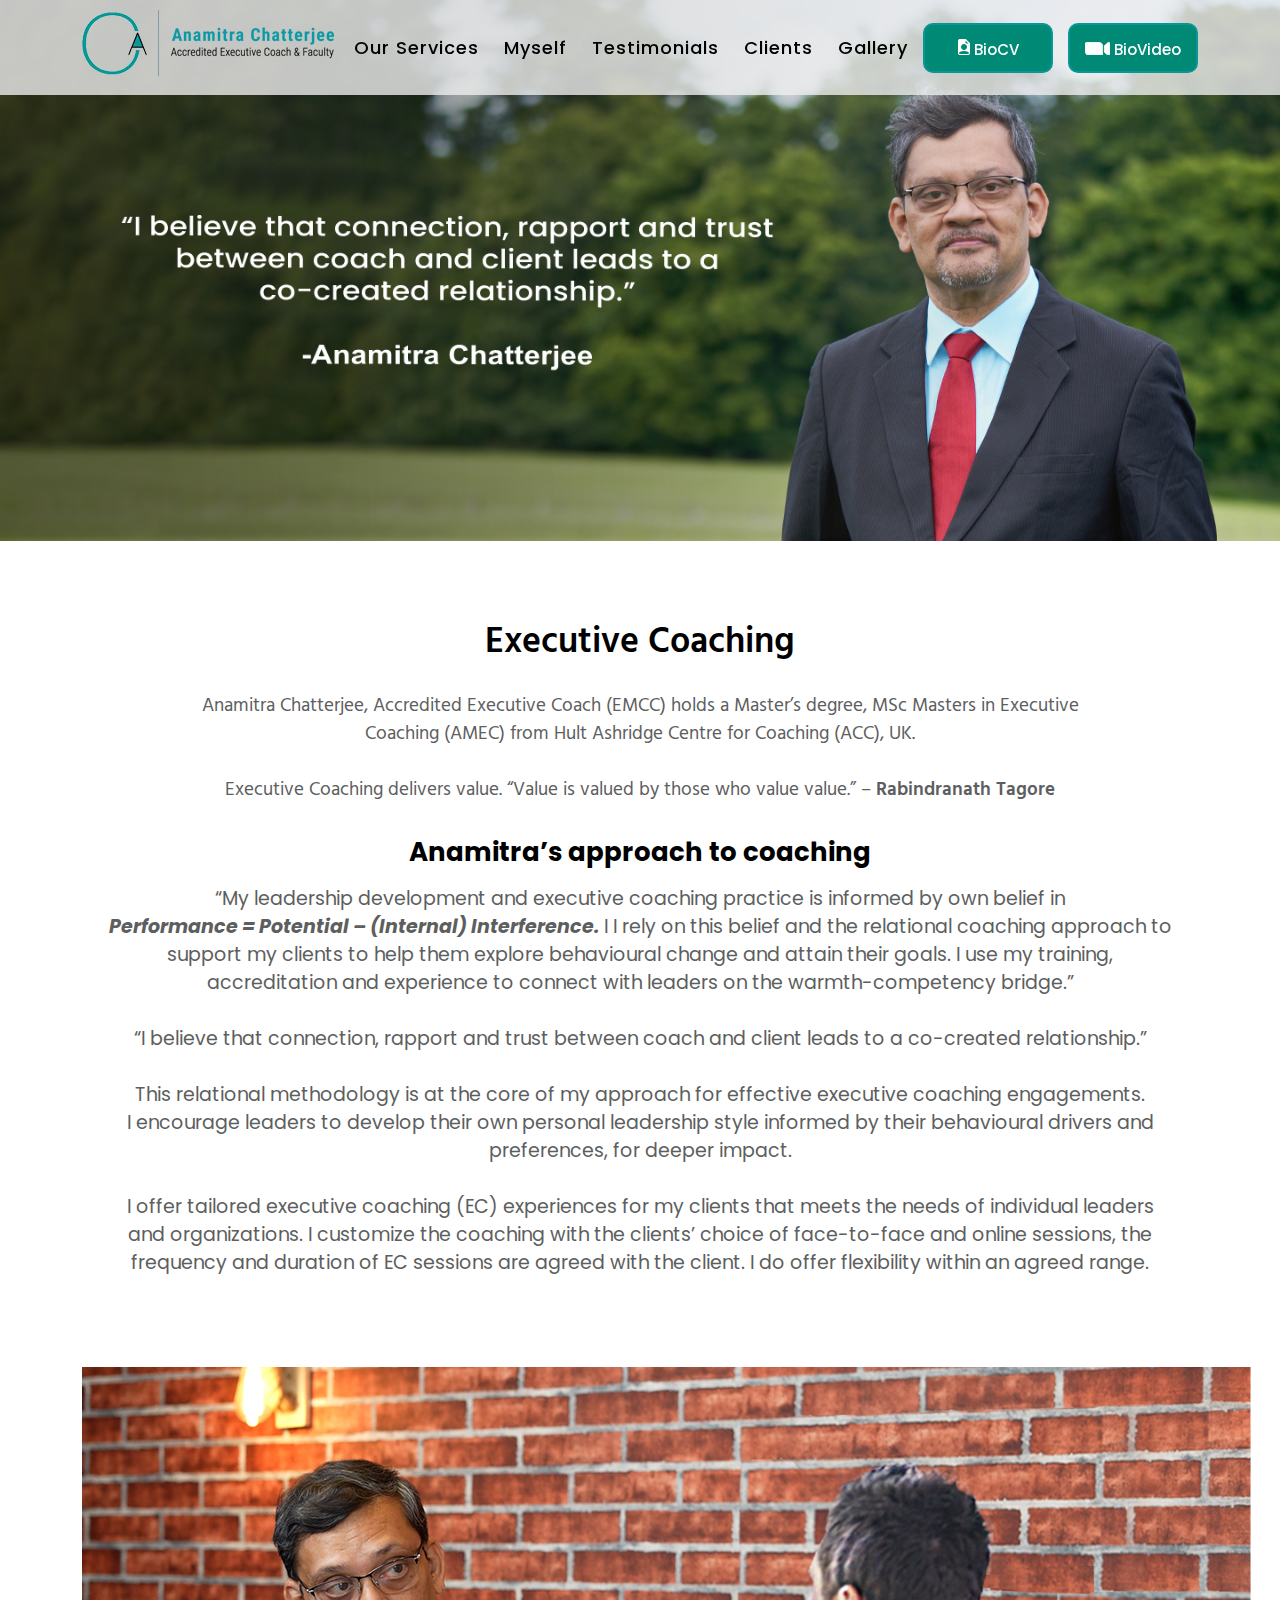
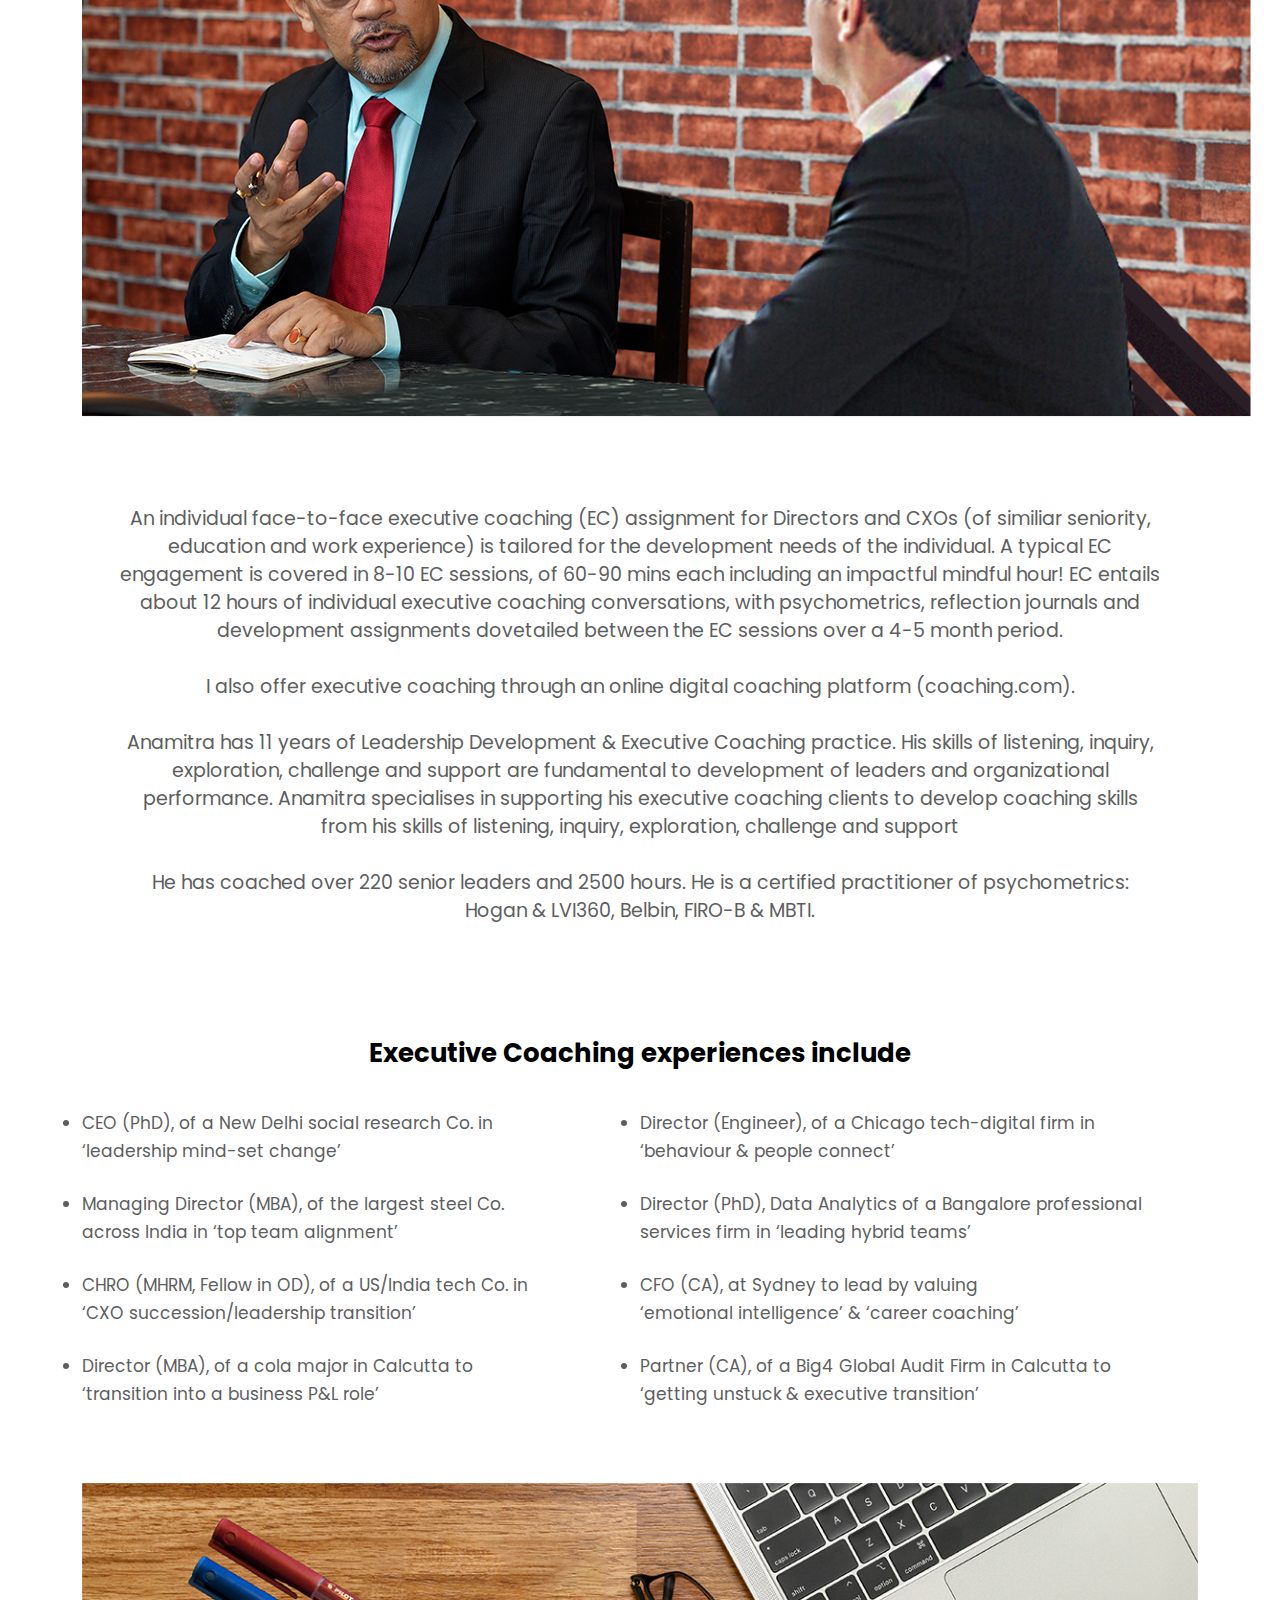
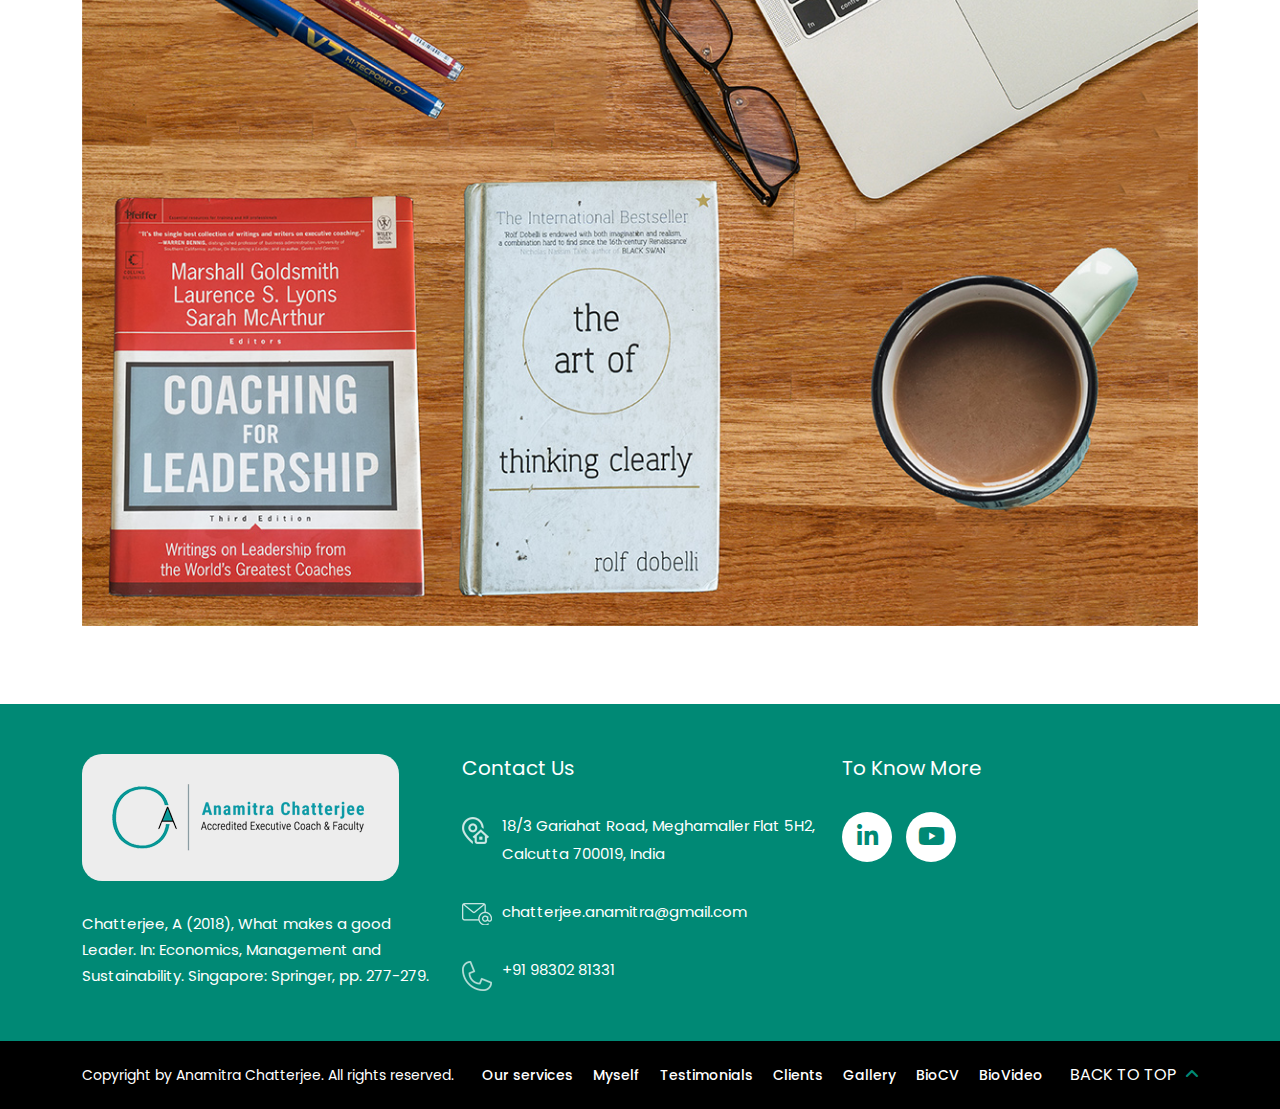
==== commit f74ebadb: "added changes" ====
--- a/executive-coaching.html
+++ b/executive-coaching.html
@@ -22,7 +22,7 @@
         <a href="javascript:void(0)" class="close-menu"><i class="far fa-times-circle"></i></a>
         <ul>
                     <li class="current">
-                        <a href="#">Our services</a>
+                        <a href="#">Our Services</a>
                         <ul class="sub-menu">
                             <li><a href="executive-coaching.html">Executive Coaching</a></li>
                             <li><a href="executive-education.html">Executive Education</a></li>
@@ -31,7 +31,7 @@
                         </ul>
                     </li>
                     <li><a href="myself.html">Myself</a></li>
-                    <li><a href="index.html#talk">Testimonial</a></li>
+                    <li><a href="index.html#talk">Testimonials</a></li>
                     <li><a href="index.html#clt">Clients</a></li>
                     <li><a href="gallery.html">Gallery</a></li>
                 </ul>
@@ -50,7 +50,7 @@
     <div class="ex-content">
       <div class="container">
         <h2>Executive Coaching</h2>
-        <p class="ex-top-cont">Anamitra Chatterjee, Accredited Executive Coach (EMCC) holds a Master’s degree, MSc Masters in Executive<br> Coaching (AMEC) from Hult Ashridge Centre for Coaching (ACC), UK. <br><br>
+        <p class="ex-top-cont"><strong>Anamitra Chatterjee,</strong> Accredited Executive Coach (EMCC) holds a Master’s degree, MSc Masters in Executive<br> Coaching (AMEC) from Hult Ashridge Centre for Coaching (ACC), UK. <br><br>
 
           Executive Coaching delivers value. “Value is valued by those who value value.” – <strong style="font-weight: 600">Rabindranath Tagore</strong>
         </p>
@@ -71,7 +71,7 @@
 		   <div class="mid-bottom-img">
           <img src="assets/img/coaching-bottom-img.jpg" alt="">
         </div>
-	<p>An individual face-to-face executive coaching (EC) assignment for Directors and CXOs (of similiar seniority, <br> 
+	<p class="top-space">An individual face-to-face executive coaching (EC) assignment for Directors and CXOs (of similiar seniority, <br> 
 education and work experience) is tailored for the development needs of the individual. A typical EC <br> 
 engagement is covered in 8-10 EC sessions, of 60-90 mins each including an impactful mindful hour! EC entails<br> 
 		about 12 hours of individual executive coaching conversations, with psychometrics, reflection journals and<br>  
@@ -98,22 +98,26 @@
         <h3>Executive Coaching experiences include</h3>
         <ul>
           <li>
-            CEO (PhD), of a New Delhi social research Co. in<br> ‘leadership mind-set change’ </li>
-            <li>Director (Engineer) of a Chicago tech-digital firm in  <br>
-             ‘behaviour &amp; people connect’</li>
-
-          <li>Managing Director (MBA) of the largest steel Co. <br>across India  in ‘top team alignment’</li>
+            CEO (PhD), of a New Delhi social research Co. in <br>
+‘leadership mind-set change’ </li>
+            <li>Director (Engineer), of a Chicago tech-digital firm in <br>
+‘behaviour & people connect’</li>
+
+          <li>Managing Director (MBA), of the largest steel Co.<br> 
+across India in ‘top team alignment’</li>
           <li>Director (PhD), Data Analytics of a Bangalore professional<br> services firm in ‘leading hybrid teams’</li>
 
-          <li>CPO/HR (MHRM/GRC), of a US/India tech Co. in<br> ‘CXO 
-            succession/leadership transition’</li>
-            <li>CFO (CA) at Sydney to lead by valuing<br> ‘emotional intelligence’ &amp; ‘career coaching’
-              </li>
-
-          <li>Director (MBA) of a cola major in Calcutta to<br> ‘transition into a  business P&amp;L role’
+          <li>CHRO (MHRM, Fellow in OD), of a US/India tech Co. in <br>
+‘CXO succession/leadership transition’</li>
+            <li>CFO (CA), at Sydney to lead by valuing<br>
+ ‘emotional intelligence’ & ‘career coaching’
+              </li>
+
+          <li>Director (MBA), of a cola major in Calcutta to <br>
+‘transition into a business P&L role’
           </li>
-          <li>Partner (CA) of a Big4 Global Audit Firm in Calcutta to  <br>
-            ‘getting unstuck &amp; executive transition’</li>
+          <li>Partner (CA), of a Big4 Global Audit Firm in Calcutta to <br>
+‘getting unstuck & executive transition’</li>
 		
         </ul>
 
@@ -153,7 +157,7 @@
               </li>
               <li>
                 <img src="assets/img/icon9.png" alt="" />
-                <a href="tel:+919830281331">00 91 98302 81331</a>
+                <a href="tel:+919830281331">+91 98302 81331</a>
               </li>
             </ul>
           </div>
@@ -177,7 +181,7 @@
           <ul>
                     <li><a href="#">Our services</a></li>
                     <li><a href="myself.html">Myself</a></li>
-                    <li><a href="#talk">Testimonial</a></li>
+                    <li><a href="#talk">Testimonials</a></li>
                     <li><a href="#clt">Clients</a></li>
                     <li><a href="gallery.html">Gallery</a></li>
                     <li><a href="assets/img/Anamitra Chatterjee CV.pdf">BioCV</a></li>
--- a/assets/css/main.css
+++ b/assets/css/main.css
@@ -670,9 +670,11 @@
 	font-size: 19px;
 	font-weight: 400;
 	color: #5d5e5e;
+
 	/* padding: 0 44px; */
 
 }
+.top-space{ padding-top:80px;}
 .ex-content p b{
 	font-weight: 700;
     font-style: italic;
